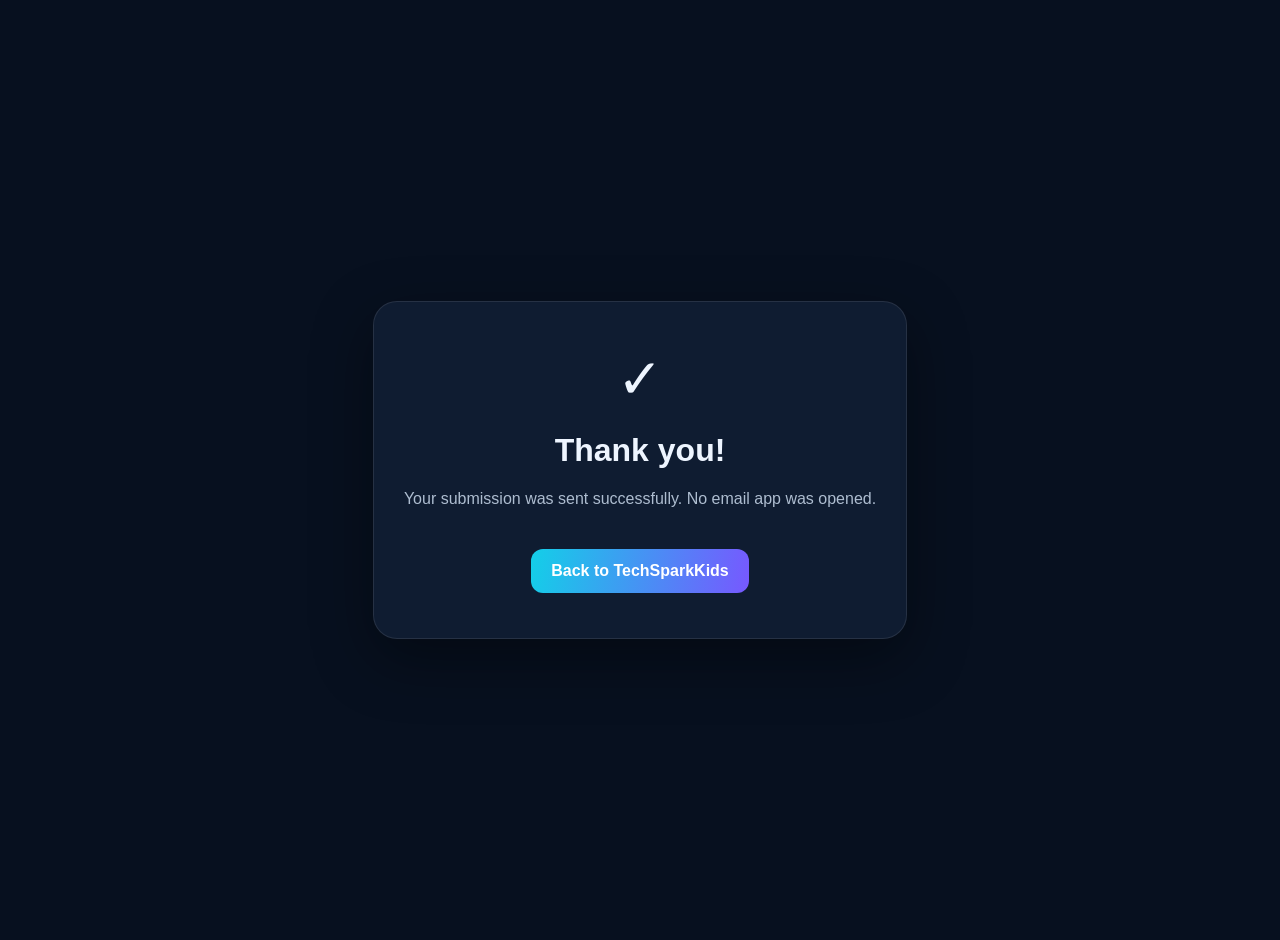
==== thanks.html @ 721548bd "Add files via upload" ====
<!DOCTYPE html>
<html lang="en">
<head>
<meta charset="UTF-8">
<meta name="viewport" content="width=device-width,initial-scale=1">
<title>Thank You | TechSparkKids</title>
<style>
body{margin:0;min-height:100vh;display:grid;place-items:center;background:#07101f;color:#eef5ff;font-family:Arial,sans-serif;text-align:center;padding:20px}
.card{max-width:620px;padding:45px 30px;border:1px solid #ffffff18;border-radius:24px;background:#0f1c31;box-shadow:0 20px 60px #0006}
.icon{font-size:55px}.btn{display:inline-block;margin-top:25px;padding:13px 20px;border-radius:12px;text-decoration:none;color:white;font-weight:700;background:linear-gradient(100deg,#13cfe8,#7758ff)}
p{color:#aebdd0}
</style>
</head>
<body>
<div class="card">
<div class="icon">✓</div>
<h1>Thank you!</h1>
<p>Your submission was sent successfully. No email app was opened.</p>
<a class="btn" href="./index.html">Back to TechSparkKids</a>
</div>
</body>
</html>
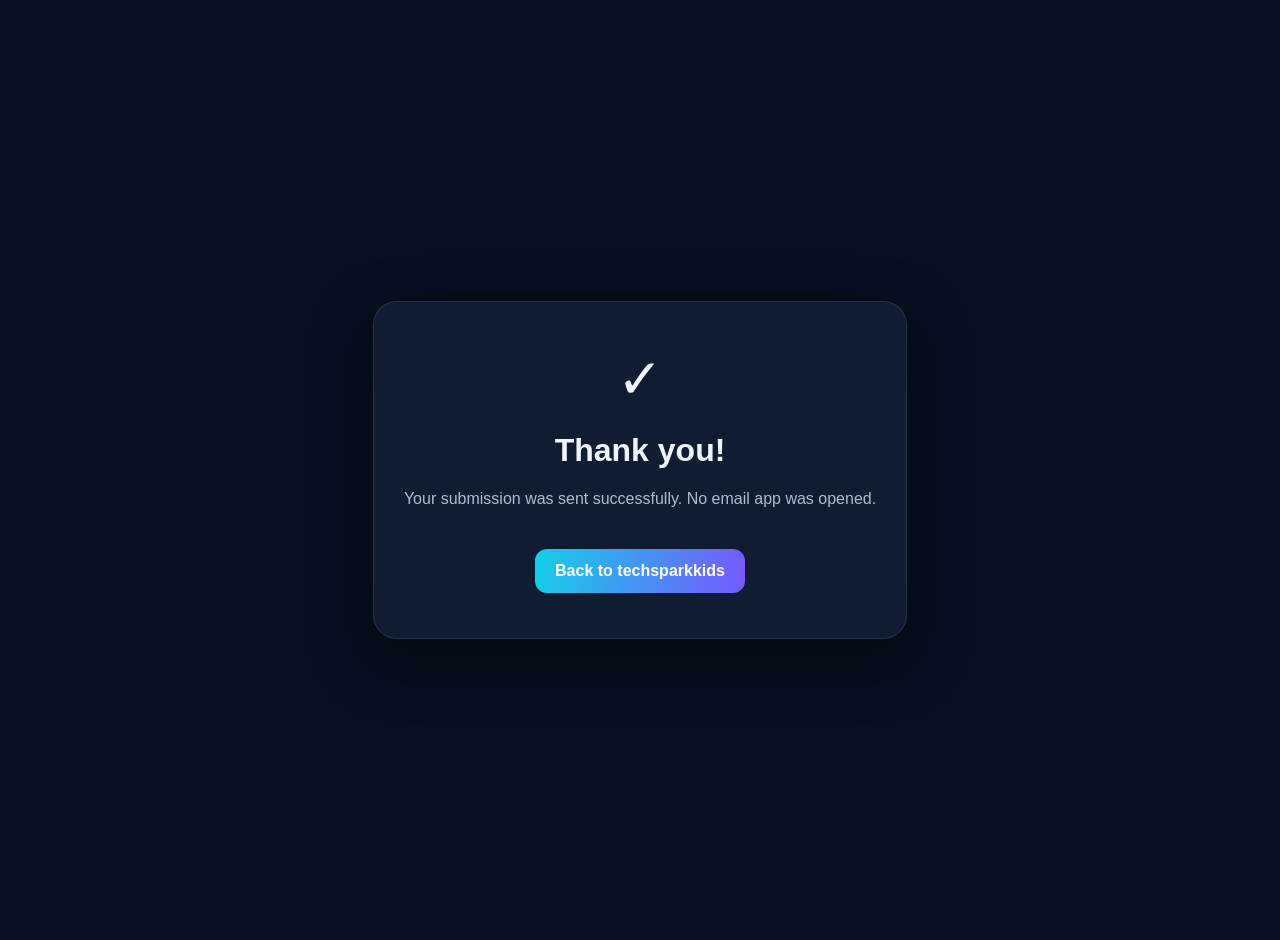
==== commit 09a436a2: "Add files via upload" ====
--- a/thanks.html
+++ b/thanks.html
@@ -3,7 +3,7 @@
 <head>
 <meta charset="UTF-8">
 <meta name="viewport" content="width=device-width,initial-scale=1">
-<title>Thank You | TechSparkKids</title>
+<title>Thank You | techsparkkids</title>
 <style>
 body{margin:0;min-height:100vh;display:grid;place-items:center;background:#07101f;color:#eef5ff;font-family:Arial,sans-serif;text-align:center;padding:20px}
 .card{max-width:620px;padding:45px 30px;border:1px solid #ffffff18;border-radius:24px;background:#0f1c31;box-shadow:0 20px 60px #0006}
@@ -16,7 +16,7 @@
 <div class="icon">✓</div>
 <h1>Thank you!</h1>
 <p>Your submission was sent successfully. No email app was opened.</p>
-<a class="btn" href="./index.html">Back to TechSparkKids</a>
+<a class="btn" href="./index.html">Back to techsparkkids</a>
 </div>
 </body>
 </html>
